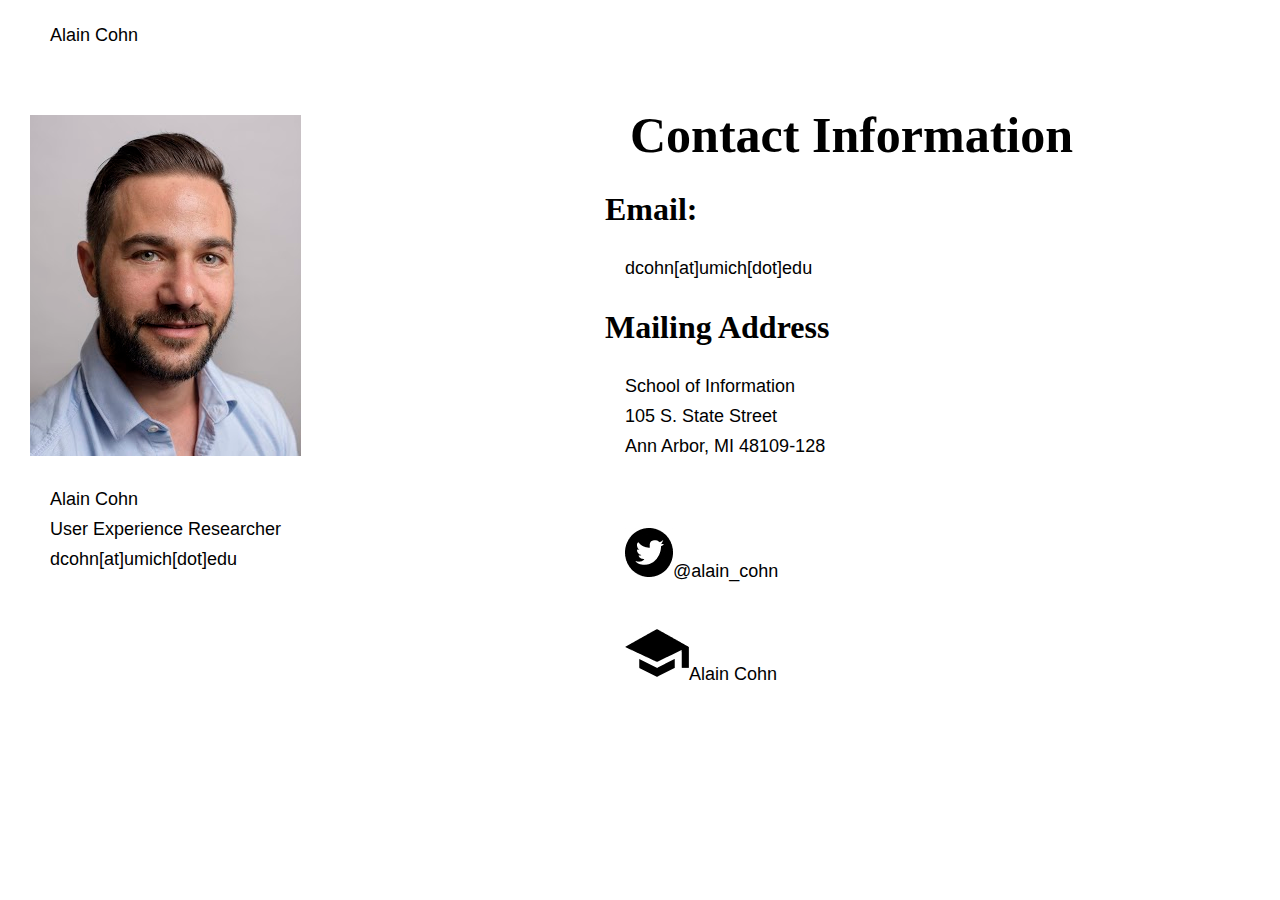
==== contact.html @ 6171628b "Tess pages final" ====
<!DOCTYPE html>
<html lang="en" dir="ltr">
  <head>
    <meta charset="utf-8">
    <meta name="viewport" content="width=device-width, initial-scale=1.0">
    <link rel="stylesheet" type="text/css" href="css/html5reset.css">
    <link rel="stylesheet" type="text/css" href="css/style.css">
    <title>Alain Cohn</title>
  </head>
  <body>
    <div class="skip"><a href="#main">Skip to Main Content</a></div>
    <div class="container">
    
    <header id="main">
    </header>

    <div class="contact-logistics">

        <div class="contact-image">
            <img src="images/alaincohn.jpg" alt="alain cohn"/>  
          </div>
  
        <div class="image-text">
            <div>
                <p>Alain Cohn <br/> 
                    User Experience Researcher <br/>
                    dcohn[at]umich[dot]edu
                </p>  
            </div>
  
      </div>
      </div>
    
      <div class="home">
        <a name="home"></a>
        <p>Alain Cohn</p>
        </div>
    <div class="contact-info">
        <div>
            <h1>Contact Information</h1>
            <h2>Email:</h2>
            <p>dcohn[at]umich[dot]edu</p>
            <h2>Mailing Address</h2>
            <p> School of Information <br/>
                105 S. State Street <br/>
                Ann Arbor, MI 48109-128 </p> <br/>
            <p><a href="https://twitter.com/alain_cohn?lang=en"><img src="images/twitter.jpg" alt="twitter"/></a>@alain_cohn</p>
            <p><a href="https://scholar.google.com/citations?user=WaIlibcAAAAJ&hl=en"><img src="images/googlescholar.jpg" alt="googlescholar"/></a>Alain Cohn</p>
        </div>
    </div>
  </body>
</html>
---- css/style.css ----
/*DESKTOP VIEW*/
@media screen and (min-width: 800px){ 

.container{
    display: grid; 
    
    grid-template-columns: 30px auto auto auto 30px;
    grid-template-rows: 70px auto auto auto 70px; 
    
    grid-row-gap: 15px; 
    width: 100vw; 
  }

body{
    font-family: Arial, serif;
    font-size: 18px;
    color: black;
    line-height: 1.5;
  
    background-color:white;
  }

h1{
    font-family: "Times New Roman", serif;
    font-size: 50px;
    color:black;

    line-height: 1;
    padding: 25px;
    text-align: left;
  }

h2{
    font-family: "Times New Roman", serif;
    font-size: 32px;
    color: black;
    text-align: left;

    line-height: 1.5;
  }

p{
    padding: 20px; 
    line-height: 30px; 
    text-align: left;
  }

/* Jump to content next three */
.skip a{
    background:white;
    left: 15px;
    padding: 6px;
    position: absolute; 
    top: -40px; 
    
    -webkit-transition: top 1s ease-out;
    transition: top 1s ease-out;
    z-index: 1;
  }
  
.skip a:focus{
    position: absolute;
    top: 0px;
    transition: auto;
  }
  
*:focus{
    border: 2px solid red; 
  }

.contact-info{
    grid-column-start: 4;
    grid-column-end: span 1;
    grid-row-start: 2;
    grid-row-end: span 2;
  }   

.contact-image{
    width: 100%;

    padding-top: 30px;
    overflow: hidden;
    margin-left: auto;
    margin-right: auto;
  }


.contact-logistics{
    grid-column-start: 2;
    grid-column-end: span 1;
    grid-row-start: 2;
    grid-row-end: span 1;
}

.note{
    grid-column-start: 2;
    grid-column-end: span 1;
    grid-row-start: 5;
    grid-row-end: span 1
}

}
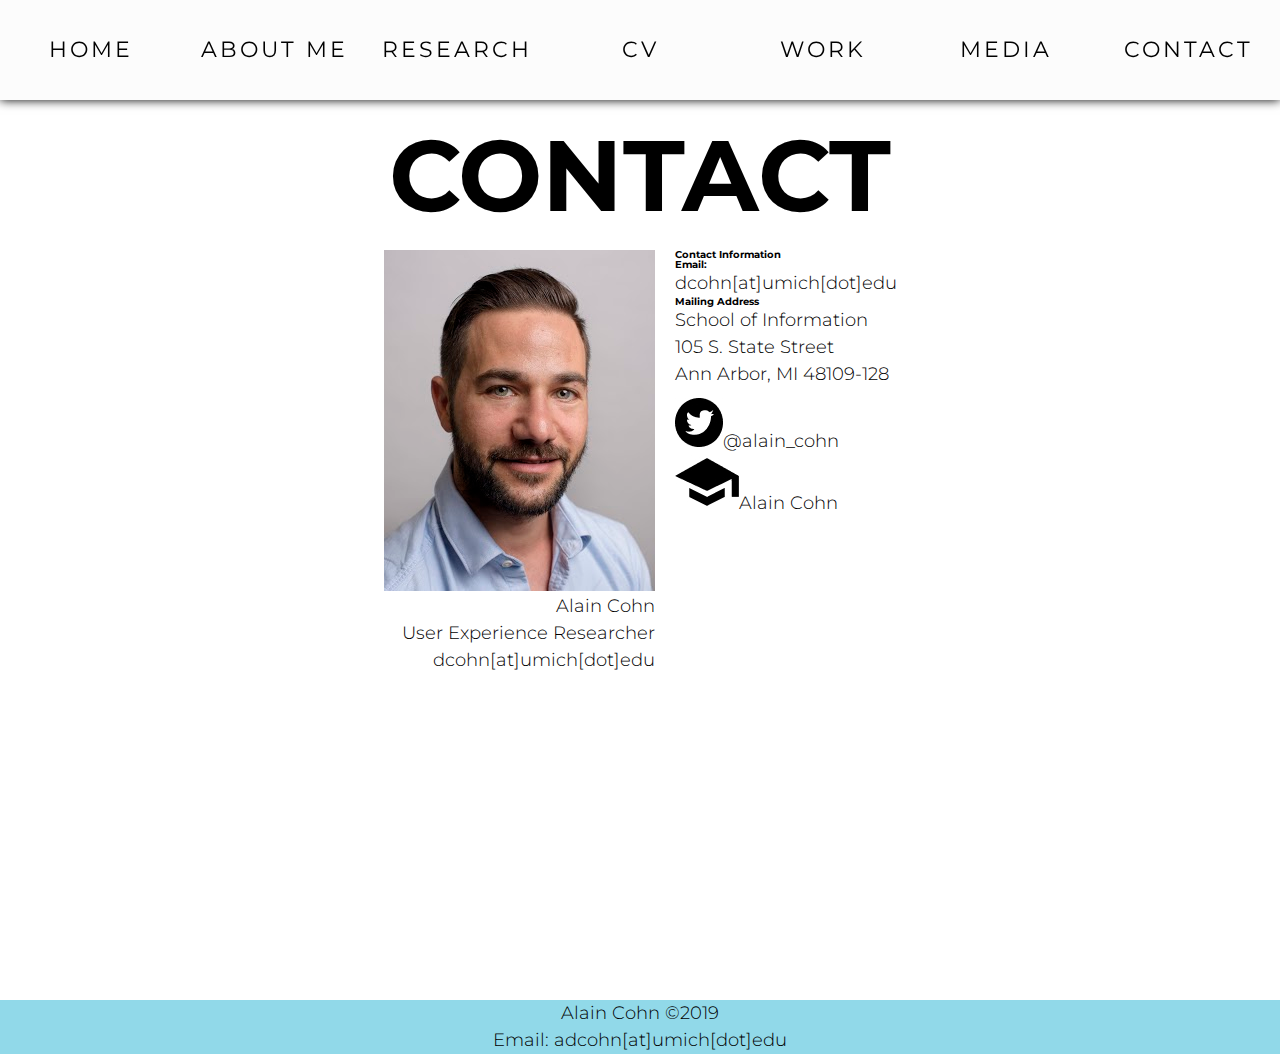
==== commit 6dbfe686: "compiled project" ====
--- a/contact.html
+++ b/contact.html
@@ -1,52 +1,143 @@
 <!DOCTYPE html>
-<html lang="en" dir="ltr">
+<html lang="en">
   <head>
-    <meta charset="utf-8">
-    <meta name="viewport" content="width=device-width, initial-scale=1.0">
-    <link rel="stylesheet" type="text/css" href="css/html5reset.css">
-    <link rel="stylesheet" type="text/css" href="css/style.css">
+    <meta charset="UTF-8" />
+    <meta name="viewport" content="width=device-width, initial-scale=1" />
+    <link
+      rel="stylesheet"
+      href="https://use.fontawesome.com/releases/v5.8.2/css/all.css"
+      integrity="sha384-oS3vJWv+0UjzBfQzYUhtDYW+Pj2yciDJxpsK1OYPAYjqT085Qq/1cq5FLXAZQ7Ay"
+      crossorigin="anonymous"
+    />
+    <link
+      href="https://fonts.googleapis.com/css?family=Staatliches&display=swap"
+      rel="stylesheet"
+    />
+    <link
+      href="https://fonts.googleapis.com/css?family=Open+Sans&display=swap"
+      rel="stylesheet"
+    />
+    <link
+      href="https://fonts.googleapis.com/css?family=Montserrat&display=swap"
+      rel="stylesheet"
+    />
+    <link
+      href="https://fonts.googleapis.com/css?family=Abel&display=swap"
+      rel="stylesheet"
+    />
     <title>Alain Cohn</title>
+    <link rel = "stylesheet" href = "css/html5reset.css"/>
+    <link rel="stylesheet" href="css/style.css" />
   </head>
+
   <body>
-    <div class="skip"><a href="#main">Skip to Main Content</a></div>
-    <div class="container">
-    
-    <header id="main">
-    </header>
+    <div id="page-container">
+      <div id="content-wrap">
+        <div class="desktop-nav">
+          <div class="container full-height no-margin full-width">
+           
+            <nav class="nav">
+            
+              <ul class="nav-links">
+                <li class="no-mobile">
+                  <a class="hvr-fade"  href="index.html"
+                    >Home</a
+                  >
+                </li>
+                <li class="no-desktop">
+                  <a class=" zero-opacity" href="index.html">Home</a>
+                </li>
+                <li class="no-desktop">
+                  <a class=" close hvr-fade" href="index.html">Home</a>
+                </li>
+                <li><a class="close1 hvr-fade" href="index.html#about">About Me</a></li>
+                <li><a class="close1 hvr-fade" href="research.html">Research</a></li>
+                <li><a class="close2 hvr-fade" href="CV.html">CV</a></li>
+                <li>
+                  <a class="close3 hvr-fade" href="work.html">Work</a>
+                </li>
+                <li>
+                  <a class="close3 hvr-fade" href="media.html">Media</a>
+                  <li>
+                    <a class="close3 hvr-fade" href="contact.html">Contact</a>
+                  </li>
+                </li>
+                <li class="no-desktop">
+                  <a class=" zero-opacity" href="#banner">Home</a>
+                </li>
+                <li class="desktop-icons desktop-none">
+                  <div class="icons">
+                    
+                  </div>
+                </li>
+              </ul>
+              <div class="burger">
+                <div class="line1"></div>
+                <div class="line2"></div>
+                <div class="line3"></div>
+              </div>
+              
+            </nav>
+          </div>
+        </div>
 
-    <div class="contact-logistics">
+        <div class="large-web-banner full-height">
+                
+                  <div class="no-grid">
+                        <h1 class = "alainmaintextwork main-text black">Contact</h1>
+                        <div class="innergrid-contact">
+                            <div class="contact-logistics">
 
-        <div class="contact-image">
-            <img src="images/alaincohn.jpg" alt="alain cohn"/>  
+                                <div class="contact-image">
+                                    <img src="images/alaincohn.jpg" alt="alain cohn"/>  
+                                  </div>
+                          
+                                <div class="image-text">
+                                    <div>
+                                        <p>Alain Cohn <br/> 
+                                            User Experience Researcher <br/>
+                                            dcohn[at]umich[dot]edu
+                                        </p>  
+                                    </div>
+                          
+                              </div>
+                              </div>
+                            
+                            
+                            <div class="contact-info">
+                                <div>
+                                    <h1>Contact Information</h1>
+                                    <h2>Email:</h2>
+                                    <p>dcohn[at]umich[dot]edu</p>
+                                    <h2>Mailing Address</h2>
+                                    <p> School of Information <br/>
+                                        105 S. State Street <br/>
+                                        Ann Arbor, MI 48109-128 </p> <br/>
+                                    <p><a href="https://twitter.com/alain_cohn?lang=en"><img src="images/twitter.jpg" alt="twitter"/></a>@alain_cohn</p>
+                                    <p><a href="https://scholar.google.com/citations?user=WaIlibcAAAAJ&hl=en"><img src="images/googlescholar.jpg" alt="googlescholar"/></a>Alain Cohn</p>
+                                </div>
+                            </div>
+                        </div>
+                        
+                  </div>
+                  
+                  
+                </div>
+             
+                <footer>
+                    <p>Alain Cohn      ©2019<br/>
+                      Email:      adcohn[at]umich[dot]edu </p>
+              </footer>  
+
+
+           
           </div>
-  
-        <div class="image-text">
-            <div>
-                <p>Alain Cohn <br/> 
-                    User Experience Researcher <br/>
-                    dcohn[at]umich[dot]edu
-                </p>  
-            </div>
-  
+        </div>
       </div>
-      </div>
-    
-      <div class="home">
-        <a name="home"></a>
-        <p>Alain Cohn</p>
-        </div>
-    <div class="contact-info">
-        <div>
-            <h1>Contact Information</h1>
-            <h2>Email:</h2>
-            <p>dcohn[at]umich[dot]edu</p>
-            <h2>Mailing Address</h2>
-            <p> School of Information <br/>
-                105 S. State Street <br/>
-                Ann Arbor, MI 48109-128 </p> <br/>
-            <p><a href="https://twitter.com/alain_cohn?lang=en"><img src="images/twitter.jpg" alt="twitter"/></a>@alain_cohn</p>
-            <p><a href="https://scholar.google.com/citations?user=WaIlibcAAAAJ&hl=en"><img src="images/googlescholar.jpg" alt="googlescholar"/></a>Alain Cohn</p>
-        </div>
     </div>
+
+    <script src="https://ajax.googleapis.com/ajax/libs/jquery/3.3.1/jquery.min.js"></script>
+    <script type="text/javascript" src="scripts.js"></script>
   </body>
-</html>+</html>
+
--- a/css/style.css
+++ b/css/style.css
@@ -1,102 +1,994 @@
-/*DESKTOP VIEW*/
-@media screen and (min-width: 800px){ 
-
-.container{
-    display: grid; 
-    
-    grid-template-columns: 30px auto auto auto 30px;
-    grid-template-rows: 70px auto auto auto 70px; 
-    
-    grid-row-gap: 15px; 
-    width: 100vw; 
-  }
-
+/*Global styles*/
+@font-face {
+    font-family: 'Helvetica Neue LT Pro 75 Bold';
+    font-style: normal;
+    font-weight: normal;
+    src:url('HelveticaNeueLTPro-Bd.woff') format('woff');
+    }
+*,
+*::before,
+*::after{
+    margin: 0;
+    padding:0;
+    box-sizing:border-box; 
+    scroll-behavior:smooth;
+}
+html{
+    font-size: 62.5%;
+    font-family: var(--main-font-family);
+    scroll-behavior: smooth;
+    overflow-x: hidden; 
+    height:100%;
+    min-height:100%;
+    margin:0;
+    padding:0;
+    
+}
 body{
-    font-family: Arial, serif;
-    font-size: 18px;
-    color: black;
-    line-height: 1.5;
-  
-    background-color:white;
-  }
-
-h1{
-    font-family: "Times New Roman", serif;
-    font-size: 50px;
-    color:black;
-
-    line-height: 1;
-    padding: 25px;
-    text-align: left;
-  }
-
-h2{
-    font-family: "Times New Roman", serif;
-    font-size: 32px;
-    color: black;
-    text-align: left;
-
-    line-height: 1.5;
-  }
-
-p{
-    padding: 20px; 
-    line-height: 30px; 
-    text-align: left;
-  }
-
-/* Jump to content next three */
+  background-color:white;
+  
+    overflow-x: hidden;
+    overflow-y:hidden;
+    height:100%;
+    margin:0;
+    padding:0;
+
+    
+}
+
 .skip a{
-    background:white;
-    left: 15px;
+    background: white;
+    left: 0;
     padding: 6px;
     position: absolute; 
     top: -40px; 
-    
     -webkit-transition: top 1s ease-out;
     transition: top 1s ease-out;
     z-index: 1;
   }
   
-.skip a:focus{
+  .skip a:focus{
     position: absolute;
-    top: 0px;
-    transition: auto;
+    left: 0;
+    top: 0;
+    -webkit-transition: top .1s ease-in;
+    transition: top .1s ease-in;
   }
-  
-*:focus{
-    border: 2px solid red; 
-  }
-
-.contact-info{
-    grid-column-start: 4;
-    grid-column-end: span 1;
-    grid-row-start: 2;
-    grid-row-end: span 2;
-  }   
-
-.contact-image{
+
+
+#page-container{
+    position: absolute;
+    height:100%;
     width: 100%;
-
-    padding-top: 30px;
+}
+#content-wrap{
+    padding-bottom: 2.5rem;
+    width: 100%;
+    margin: auto;
+}
+:root{
+    --main-white: #FEFDFF;
+    --main-black:#000000;
+    --main-font-dark-grey: #4d4d4d; 
+    --main-footer-bg-color: #141414;
+    --main-color-1: #D14311;
+    --main-color-2: #FBFF28;
+    --main-color-3: #E25D47;
+    --main-font-family:  'Montserrat', sans-serif;
+
+
+}
+section{
+    padding: 1rem 0;
+}
+p{
+    line-height: 1.5;
+    font-size: 1.8rem;
+    font-weight:300;
+   
+    font-family: var(--main-font-family);
+}
+
+/*Reusable classes*/
+.buy-button{
+    box-shadow: 0;
+    margin-bottom:0;
+}
+.container{
+    max-width: 90vw;
+    width:90%;
+    margin: 0 auto;
+    padding-bottom: 2rem;
+    padding-top: 2rem;
+    text-align: center;
+ 
+
+  
+
+}
+body::-webkit-scrollbar { 
+    width: 0 !important;
+    -ms-overflow-style: none; }
+.zero-opacity{
+    opacity: 0;
+}
+/*Header*/
+.shoppingcart-nav{
+  
+    width:100%;
+    padding-bottom: 2rem;
+    display:block;
+    background-color: rgba(0,0,0,.7);
+}
+.banner{
+    width: 100%;
+    height: 20%;
+    background-size: auto;
+ 
+    
+}
+footer{
+    grid-row-start:3;
+    grid-column-start:1;
+    grid-column-end:4;
+    color:black;
+    background-color:#91D9E9;
+    text-align:center;
+    bottom:0px;
+    width:100%;
+  
+}
+.mobile-banner{
+    height: auto;
+    width: 100%;
+    
+    display:block;
+    position:relative;
+    object-fit: cover;
+    border-top: solid 2px white;
+    border-bottom: solid 2px white;
+}
+.icons{
+    display: flex;
+
+    flex-direction: row;
+    justify-content: space-around;
+    letter-spacing: 1rem;
+   padding: 1rem 0;
+
+    
+}
+
+
+/*Header - Nav Toggle*/
+
+/*Header - Nav*/
+.nav-container{
+    height:90vh;
+    display:flex;
+    flex-direction:column;
+    justify-content:space-around;
+}
+nav{
+
+    display: flex;
+    justify-content: space-around;
+    align-items: center;
+    min-height: 4vh;
+    font-family: var(--main-font-family);
+    text-transform: uppercase;
+    height: 100%;
+    
+
+}
+.no-mobile{
+    display:none;
+}
+.nav-links{
+ 
+    z-index:100;
+    display:flex;
+    
+    flex-direction: column;
+    align-items: center;
+    justify-content: space-around;
+    width: 100vw;
+    position: absolute;
+    left: 0px;
+    height: 100vh;
+    top: 0vh;
+    background-color:rgb(26, 27, 27);
+    transform: translateY(-100vh);
+    transition: transform 200ms ease-in;
+    height: 100%;
+    
+}
+.nav-links li{
+    opacity: 0;
+    width:100%;
+    list-style: none;
+}
+.nav-links a{
+    color: black;
+    text-decoration: none;
+    letter-spacing: 3px;
+    font-size:2.5rem;
+ 
+}
+
+.icons a{
+   
+    letter-spacing: 5%;
+    margin-left: 5%;
+    cursor: pointer;
+   
+}
+.icons a i{
+    color:white;
+    font-size:2.5rem;
+   
+}
+.burger{
+    z-index: 120;
+    display:block;
+    cursor: pointer;
+
+    
+    
+}
+.alignright{
+    text-align:right;
+}
+
+.burger div{
+    width: 25px;
+    height: 2px;
+    background-color:#91D9E9;
+    margin:5px;
+    transition: all 0.4s ease;
+}
+.burger-active{
+    position:fixed;
+}
+
+.nav-active{
+    transform: translateY(0%);
+    position:absolute;
     overflow: hidden;
-    margin-left: auto;
-    margin-right: auto;
-  }
-
-
-.contact-logistics{
-    grid-column-start: 2;
-    grid-column-end: span 1;
-    grid-row-start: 2;
-    grid-row-end: span 1;
-}
-
-.note{
-    grid-column-start: 2;
-    grid-column-end: span 1;
-    grid-row-start: 5;
-    grid-row-end: span 1
-}
-
-}+
+}
+li{
+    margin: 5px 0;
+    padding: 0;
+}
+@keyframes navLinkFade{
+    from{
+        opacity: 0;
+        transform: translateY(-50px);
+    } 
+    to{
+        opacity: 1;
+        transform: translateY(0px);
+    }
+}
+.toggle .line1{
+    transform: rotate(-45deg) translate(-4px,6px);
+}
+.toggle .line2{
+    opacity:0;
+}
+.toggle .line3{
+    transform: rotate(45deg) translate(-4px,-6px);
+}
+/*Header - Main Text*/
+/*Section - banner*/
+.shopcart{
+    font-size: 2rem;
+    right:2rem;
+    color:white;
+}
+/*Section - merch*/
+.tshirt:hover{
+    
+    cursor:default;
+}
+.main-text{
+    font-size:6rem;
+    color:white;
+    
+    text-transform:uppercase;
+
+}
+.grid{
+    display: grid;
+    
+    grid-template-columns: repeat(auto-fit, minmax(250px, 1fr));    
+    padding:2rem;
+    grid-gap: 5rem;
+
+    
+}
+.alainmaintext{
+    text-align:Center;
+    margin-top:auto;
+    margin-bottom:auto;
+    grid-row-start:2;
+    grid-column-start:1;
+    grid-column-end:3;
+    color:black;
+    
+}
+.secondcol{
+    grid-column-start:3;
+    grid-row-start:3;
+    text-align:center;
+  
+}
+.firstcol{
+    grid-column-start:1;
+    grid-row-start:3;
+    text-align:center;
+    list-style:none;
+}
+.worktext{
+    font-size:1.5rem;
+    list-style:none;
+}
+.alainmaintextwork{
+    text-align:Center;
+    margin-top:auto;
+    margin-bottom:auto;
+    grid-row-start:1;
+    grid-column-start:2;
+    color:black;
+    
+}
+.courses{
+    font-size:1.5rem;
+}
+#aboutmetext{
+  color:white;
+    padding:3rem;
+    font-size:2rem;
+    margin:0;
+   
+}
+.title{
+    margin-top:2rem;
+    margin-bottom:2rem;
+    font-size:3rem;
+}
+.grid{
+    display:Grid;
+}
+.subtitle{
+    margin-top:1rem;
+    margin-bottom:1rem;
+    font-size:2rem;
+}
+.news{
+  text-align:left;
+  grid-row-start:3;
+  margin-left:4rem;
+  
+ 
+}
+.profileimage{
+      margin-right:4rem;
+    position:relative;
+    grid-row-start:3;
+}
+
+.grid div{
+    overflow: hidden;
+    margin-bottom:5rem;
+    margin:auto;
+
+   
+}
+
+.grid div div{
+    box-shadow: 0 0 0;
+
+    margin:auto;
+}
+#merch1{
+    padding-top:0;
+    cursor:default;
+}
+.img{
+    background: linear-gradient(to bottom right , #D14311, #E25D47 );
+    padding:1rem;
+    
+}
+.img:hover{
+    background:linear-gradient(to bottom right, rgb(226, 226, 226),white);
+}
+.img img{
+  max-width:300px;
+  width: 100%;
+  height: 100%;
+  object-fit:cover;
+}
+
+
+.copyright{
+    color:white;
+    display: flex; 
+    
+    align-items: center;
+    justify-content: center;
+    flex-direction: row;
+}
+.web-banner{
+    display:none;
+}
+.zero-width{
+    width:0;
+}
+.zero-height{
+    height:0px;
+}
+
+.tee-text{
+    font-size: 1.5rem;
+    color: white;
+    background: rgba(0,0,0,.5);
+    font-weight:bold;
+    text-transform:uppercase;
+}
+em{
+    font-style: italic;
+    
+    color:#D14311;
+}
+#custom-font-1{
+    font-style: italic;
+    
+   
+    text-transform:uppercase;
+    font-size:6rem;
+}
+
+@media (min-width: 510px) {
+    .mobile-banner{
+        display:none;
+    }
+    
+    .web-banner{
+        height: 20vh;
+        width:100%;
+        display: block;
+        position: relative;
+        object-fit: cover; 
+        border-top: solid 2px white;
+    border-bottom: solid 2px white;
+    }
+    .nav-links a{
+       
+        font-size: 2.2rem;
+    }
+    .hvr-fade {
+        display: inline-block;
+        vertical-align: middle;
+        -webkit-transform: perspective(1px) translateZ(0);
+        transform: perspective(1px) translateZ(0);
+        box-shadow: 0 0 1px rgba(0, 0, 0, 0);
+        border:4px transparent solid;
+        -webkit-transition-duration: 0.3s;
+        transition-duration: 0.3s;
+        -webkit-transition-property: color, background-color;
+        transition-property: color, background-color;
+      }
+      .hvr-fade:hover, .hvr-fade:focus, .hvr-fade:active {
+        background-color:#91D9E9;
+        color: white;
+      }
+    
+    .full-width{
+        min-width:100%;
+    }
+    
+}
+.about-text{
+    font-size:2rem;
+    color:white;
+
+}
+.about-textbox{
+    height:100%;
+    border:2px white solid;
+    text-align:center;
+    
+}
+.eightypercent-height{
+    height:50vh;
+}
+@media (max-width: 799px){
+    .nav-links a{
+        color: white;
+     
+    }
+    .innergrid-contact{
+    margin-left:auto;
+    margin-right:auto;
+    text-align:center;
+    }
+    .title-b{
+        text-align: left;
+        font-weight: bold;
+        font-style: italic;
+    }
+
+    .articles{
+        display: block;
+        width: 95vw; 
+        background: #91D9E9;
+    }
+
+    .articles2{
+        display: block;
+        width: 95vw; 
+        background: #91D9E9;
+    }
+
+    .articles3{
+        display: block;
+        width: 95vw; 
+        background: #91D9E9;
+    }
+
+    .podcasts{
+        display: inline-block;
+        width: 95vw; 
+        background: #91D9E9;
+    }
+
+    .medialinks li{
+        text-align: left;
+        margin: 10px 10px;
+    }
+
+    .medialinks a{
+        color: black;
+    }
+
+    .video{
+        display: block;
+        padding: 20px 0px 20px 0px;
+    }
+    
+    
+    .youtubevideo{
+        border: 10px solid #91D9E9;
+        height: 50vh;
+        width: 95vw;
+    }
+    .iframe-container{ /* cv */
+        display: none;
+    }
+
+
+    .download-link{
+        width: 50vw;
+        font-size: 20px;
+        padding: 20px;
+        margin-right:auto;
+        margin-left:auto;
+        text-align:center;
+    }
+
+    .download-link a{
+        color: black;
+    }
+
+    .image{
+        margin-left:auto;
+        margin-right:auto;
+        width: 95vw;
+        border: 5px solid black;
+        overflow: hidden;
+    }
+
+    .cvimg{
+        width: 95vw;
+    }
+    body{
+        background-color:white;
+        z-index: 200;
+        background-size: cover;
+        display: grid;
+        background-repeat: no-repeat;
+        background-position: center;
+    }
+    .html-active {
+        margin: 0; 
+        height: 100%; 
+        overflow: hidden;
+    }
+    .body-active{
+        margin: 0;
+        height: 100%;
+        overflow:hidden;
+    
+    
+    }
+    #aboutmetext{
+        color:black;
+         
+      }
+    .mobile-white{
+        color:black;
+    }
+    .mobile-font{
+        font-size:2rem;
+    }
+  
+    .mobilenoright{
+        text-align:center;
+        margin-right:0;
+    }
+    .shoppingcart-nav{
+        
+        background-color: rgba(0,0,0,0);
+    }
+}
+@media (min-width: 800px) {
+    .main-text{
+        font-size:10rem;
+        color:white;
+        
+        text-transform:uppercase;
+    
+    }
+    
+    *:focus{
+        border: 2px solid red; 
+      }
+    
+    .contact-info{
+        grid-column-start:2;
+        padding-left:1rem;
+      }   
+    
+    .contact-image{
+        width: 100%;
+    
+        
+        overflow: hidden;
+        margin-left: auto;
+        margin-right: auto;
+      }
+    
+    
+    .contact-logistics{
+        grid-column-start: 1;
+        text-align:right;
+        padding-right:1rem;
+    }
+    .title-b{
+       
+        text-align: left;
+        font-weight: bold;
+        font-style: italic;
+    
+}
+    .innergrid-contact{
+        grid-row-start:2;
+        grid-column-start:1;
+        grid-column-end:4;
+        display:Grid;
+    }
+    
+    .note{
+        grid-column-start: 2;
+        grid-column-end: span 1;
+        grid-row-start: 5;
+        grid-row-end: span 1
+    }
+    
+
+    .articles{
+        grid-column-end:2;
+        width: 40vw; 
+        
+        background: #91D9E9;
+        margin: 10px;
+        box-shadow: 10px 10px 5px grey;
+        vertical-align: top;
+    }
+
+    .articles2{
+        grid-column-start:2;
+        display: inline-block;
+    
+        background: #91D9E9;
+        margin: 10px;
+        box-shadow: 10px 10px 5px grey;
+        vertical-align: top;
+    }
+
+    .articles3{
+        grid-row-start:2;
+       
+        width: 40vw; 
+        background: #91D9E9;
+        margin: 10px;
+        box-shadow: 10px 10px 5px grey;
+        vertical-align: top;
+    }
+
+    .podcasts{
+        grid-row-start:2;
+ 
+        width: 40vw; 
+        
+        background: #91D9E9;
+        margin: 10px;
+        box-shadow: 10px 10px 5px grey;
+        vertical-align: top;
+    }
+
+    .medialinks{
+        text-align:center;
+        grid-row-start:2;
+        grid-column-start:1;
+        grid-column-end:4;
+        display:Grid;
+        justify-content:center;
+    }
+    .medialinks li{
+        text-align: left;
+        margin: 10px 20px;
+    }
+
+    .medialinks a{
+        color: black;
+    }
+
+    .video{
+        grid-row-start:3;
+        grid-column-start:1;
+        grid-column-end:3;
+        display: block;
+        padding: 20px;
+    }
+    
+    
+    .youtubevideo{
+        border: 10px solid #91D9E9;
+        width: 60vw;
+        height: 80vh;
+        box-shadow: 10px 10px 5px grey;
+    }
+    iframe{ /* cv */
+        width: 60vw;
+        height: 100vh;
+    }
+
+    .iframe-container{ /* cv */
+       
+        padding: 0px 0px 40px 0px;
+        margin-left: auto;
+        margin-right: auto;
+  
+        grid-row-start:2;
+        grid-column-start:2;
+    }
+
+    .download-link{
+        display: none;
+    }
+
+    .image{
+        display: none;
+    }
+
+    .cvimg{
+        display: none;
+    }
+   
+    .research h2{
+        padding-left:5rem;
+    }
+    .research ul{
+        margin:auto;
+        padding:1rem;
+        padding-left: 5rem;
+    }
+    .research{
+        grid-row-start: 2;
+        grid-column-start:1;
+        grid-column-end:4;
+        font-size:2rem;
+      }
+      .research li{
+          margin:10px 0;
+      }
+    .black{
+        color:black;
+    }
+    .no-desktop{
+        cursor:none;
+        display:none;
+    }
+    .merch{
+        height:100vh;
+        display:grid;
+    }
+    .space-before::before{
+        background-color: transparent;
+        height: 2rem;
+        display: block;
+        content: '';
+    }
+    .no-mobile{
+        display:flex;
+        
+        justify-content:center;
+    }
+
+     .icons{
+      
+        flex-direction:row;
+        
+        justify-content: center;
+    
+    }
+    .logo{
+        
+        width:14rem;
+       
+    }
+    .shopcart{
+        position:relative;
+        padding:2rem;
+        margin-top:0rem;
+        text-align:right;
+        z-index: 150;
+        align-self:center;
+ 
+    }
+    .align-right{
+        right:1rem;
+     
+    }
+    .web-banner{
+        display:none;
+    }
+    
+    .large-web-banner{
+        background-color:white;
+        background-size: cover;
+        background-repeat: no-repeat;
+    background-position: center;
+        height:80vh;
+        background-attachment: fixed;
+  background-position: center;
+
+
+    }
+    .large-web-gradient{
+      
+        z-index:200;
+        /* background-image: linear-gradient(to bottom,rgba(236, 235, 155, 0.2), rgb(182, 182, 182) ); */
+        background-color:white;
+        background-size: cover;
+        display:grid;
+        background-repeat: no-repeat;
+        background-position: center;
+        height: 80vh;
+        
+    }
+.no-grid{
+ margin:auto;
+  
+    background-size: cover;
+    display:Grid;
+    background-repeat: no-repeat;
+    background-position: center;
+    
+    grid-template-rows: 15rem;
+    grid-template-columns:1fr 1fr 1fr;
+}
+    
+    .full-height{
+        height:100%;
+    }
+    .full-width{
+        width:100%;
+    }
+    .nav-links{
+    
+        z-index:100;
+        display:flex;
+        flex-direction: row;
+        align-items:center;
+        justify-content: space-between;
+        width: 100%;
+        height:10rem;
+        position: relative;
+        box-shadow: 0 0 10px black;
+    
+        top: 0;
+        background-color: rgba(252, 252, 252, 0.952);
+        transform: translateY(0%);
+        transition: transform 300ms ease-out ;
+        
+    }
+    nav{
+        align-items:stretch;
+    }
+     .solid{
+        background-color: black;
+  
+
+    }
+ 
+    
+   
+    .nav-links li{
+        opacity: 1;
+        
+        list-style: none;
+    }
+   
+    .burger{
+        display: none;
+    }
+    #content-wrap{
+        width:100vw;
+        height: 100%;
+     
+        padding:0;
+    }
+    .between-sec{
+        height:10rem;
+        background-color:#91D9E9;
+        -webkit-box-shadow: 0 0 10px black;
+        box-shadow: 0 0 10px black;
+        /* background-image: linear-gradient(to bottom, rgba(0,0,0,1),transparent); */
+        background-size: cover;
+        
+        background-repeat: no-repeat;
+        background-position: center;
+    }
+ 
+    .desktop-nav{
+        z-index:200;
+       
+        min-width:100%;
+       
+    }
+    .desktop-nav-about{
+        z-index:200;
+        min-width:100%;
+        height:15rem;
+    }
+    
+    .desktop-height{
+        height:95vh;
+    }
+    .desktop-content{
+        margin:0 auto;
+        overflow:auto;
+        width:100%;
+        background-color:black;
+    }
+
+ .full-height{
+     height:100%;
+     margin:0;
+     padding:0;
+ }
+ .no-margin{
+     margin:0;
+ }
+
+ 
+ .desktop-none{
+     display:none;
+ }
+ 
+    
+}
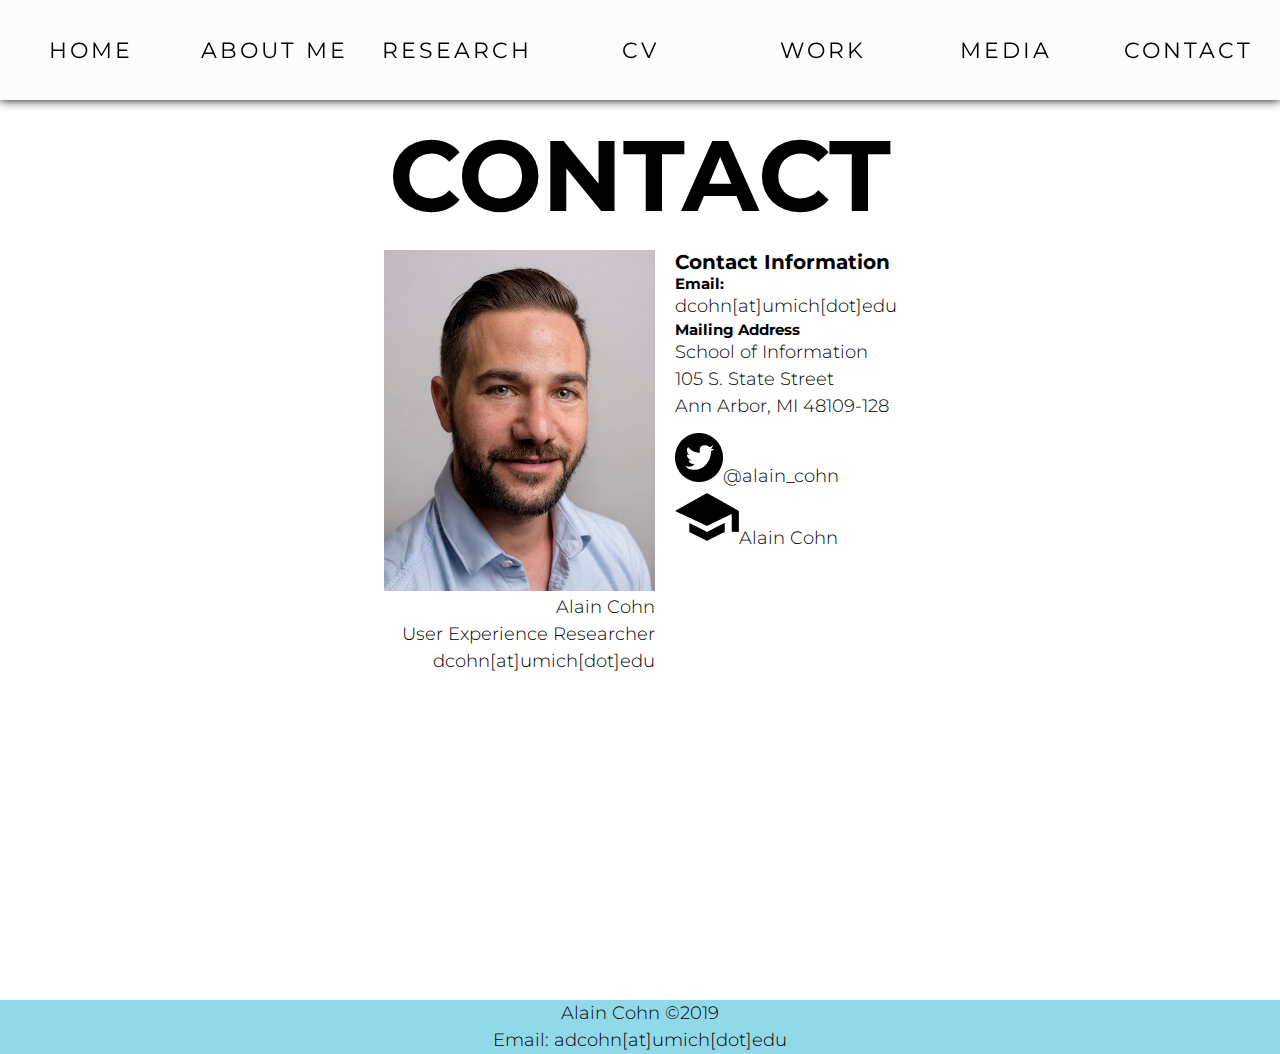
==== commit 4a9c3e71: "htmlreset error" ====
--- a/contact.html
+++ b/contact.html
@@ -26,8 +26,8 @@
       rel="stylesheet"
     />
     <title>Alain Cohn</title>
-    <link rel = "stylesheet" href = "css/html5reset.css"/>
     <link rel="stylesheet" href="css/style.css" />
+    
   </head>
 
   <body>
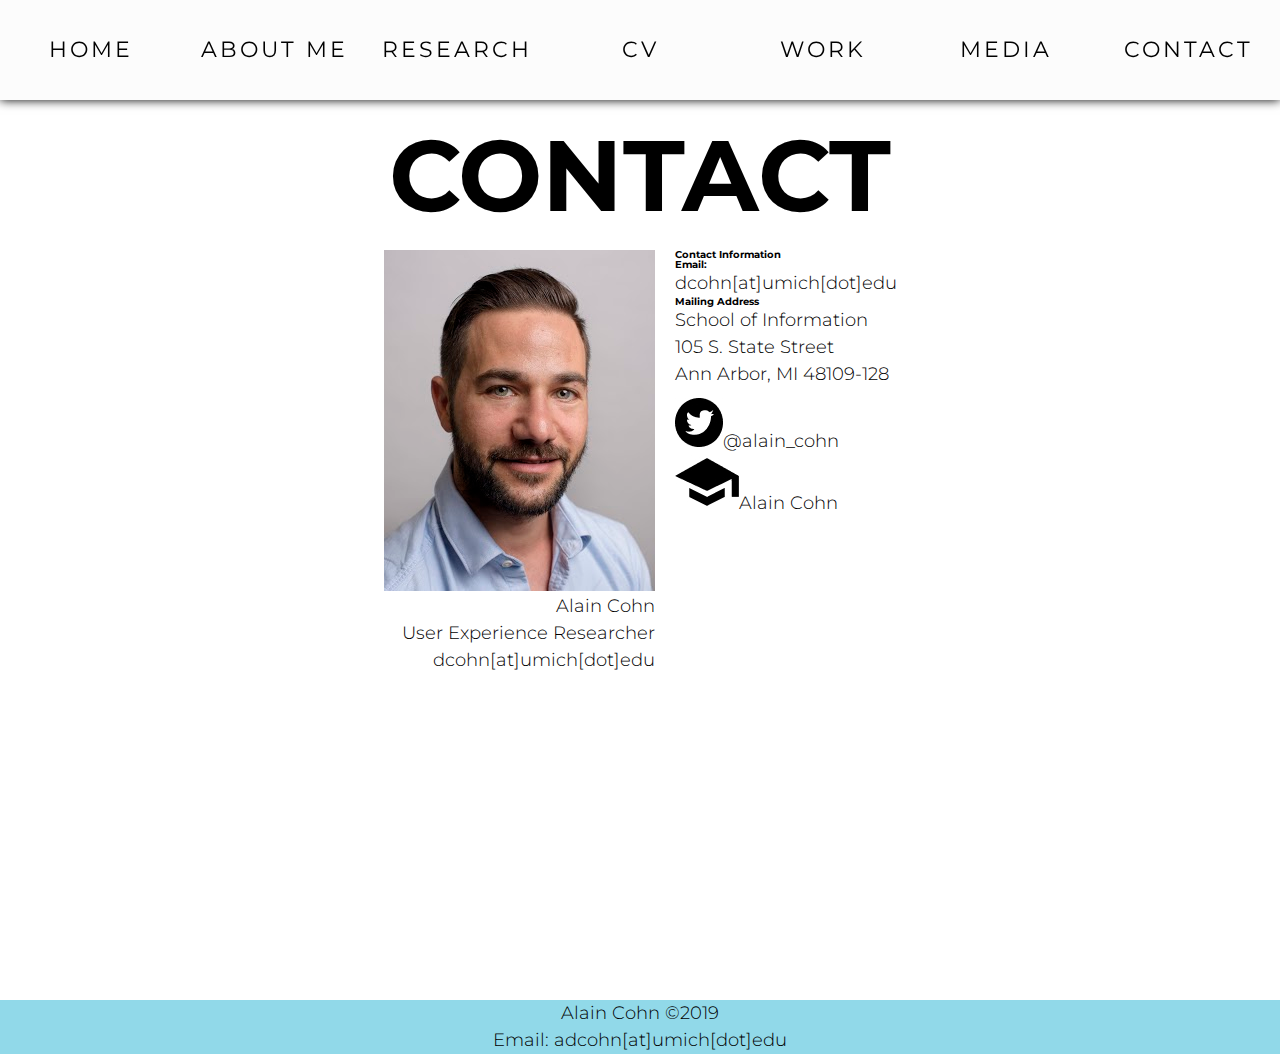
==== commit 13c18e18: "html5reset error2" ====
--- a/contact.html
+++ b/contact.html
@@ -26,7 +26,8 @@
       rel="stylesheet"
     />
     <title>Alain Cohn</title>
-    <link rel="stylesheet" href="css/style.css" />
+    <link rel="stylesheet" type="text/css" href="html5reset.css" />
+    <link rel="stylesheet" type="text/css" href="style.css" />
     
   </head>
 
--- a/style.css
+++ b/style.css
@@ -0,0 +1,994 @@
+/*Global styles*/
+@font-face {
+    font-family: 'Helvetica Neue LT Pro 75 Bold';
+    font-style: normal;
+    font-weight: normal;
+    src:url('HelveticaNeueLTPro-Bd.woff') format('woff');
+    }
+*,
+*::before,
+*::after{
+    margin: 0;
+    padding:0;
+    box-sizing:border-box; 
+    scroll-behavior:smooth;
+}
+html{
+    font-size: 62.5%;
+    font-family: var(--main-font-family);
+    scroll-behavior: smooth;
+    overflow-x: hidden; 
+    height:100%;
+    min-height:100%;
+    margin:0;
+    padding:0;
+    
+}
+body{
+  background-color:white;
+  
+    overflow-x: hidden;
+    overflow-y:hidden;
+    height:100%;
+    margin:0;
+    padding:0;
+
+    
+}
+
+.skip a{
+    background: white;
+    left: 0;
+    padding: 6px;
+    position: absolute; 
+    top: -40px; 
+    -webkit-transition: top 1s ease-out;
+    transition: top 1s ease-out;
+    z-index: 1;
+  }
+  
+  .skip a:focus{
+    position: absolute;
+    left: 0;
+    top: 0;
+    -webkit-transition: top .1s ease-in;
+    transition: top .1s ease-in;
+  }
+
+
+#page-container{
+    position: absolute;
+    height:100%;
+    width: 100%;
+}
+#content-wrap{
+    padding-bottom: 2.5rem;
+    width: 100%;
+    margin: auto;
+}
+:root{
+    --main-white: #FEFDFF;
+    --main-black:#000000;
+    --main-font-dark-grey: #4d4d4d; 
+    --main-footer-bg-color: #141414;
+    --main-color-1: #D14311;
+    --main-color-2: #FBFF28;
+    --main-color-3: #E25D47;
+    --main-font-family:  'Montserrat', sans-serif;
+
+
+}
+section{
+    padding: 1rem 0;
+}
+p{
+    line-height: 1.5;
+    font-size: 1.8rem;
+    font-weight:300;
+   
+    font-family: var(--main-font-family);
+}
+
+/*Reusable classes*/
+.buy-button{
+    box-shadow: 0;
+    margin-bottom:0;
+}
+.container{
+    max-width: 90vw;
+    width:90%;
+    margin: 0 auto;
+    padding-bottom: 2rem;
+    padding-top: 2rem;
+    text-align: center;
+ 
+
+  
+
+}
+body::-webkit-scrollbar { 
+    width: 0 !important;
+    -ms-overflow-style: none; }
+.zero-opacity{
+    opacity: 0;
+}
+/*Header*/
+.shoppingcart-nav{
+  
+    width:100%;
+    padding-bottom: 2rem;
+    display:block;
+    background-color: rgba(0,0,0,.7);
+}
+.banner{
+    width: 100%;
+    height: 20%;
+    background-size: auto;
+ 
+    
+}
+footer{
+    grid-row-start:3;
+    grid-column-start:1;
+    grid-column-end:4;
+    color:black;
+    background-color:#91D9E9;
+    text-align:center;
+    bottom:0px;
+    width:100%;
+  
+}
+.mobile-banner{
+    height: auto;
+    width: 100%;
+    
+    display:block;
+    position:relative;
+    object-fit: cover;
+    border-top: solid 2px white;
+    border-bottom: solid 2px white;
+}
+.icons{
+    display: flex;
+
+    flex-direction: row;
+    justify-content: space-around;
+    letter-spacing: 1rem;
+   padding: 1rem 0;
+
+    
+}
+
+
+/*Header - Nav Toggle*/
+
+/*Header - Nav*/
+.nav-container{
+    height:90vh;
+    display:flex;
+    flex-direction:column;
+    justify-content:space-around;
+}
+nav{
+
+    display: flex;
+    justify-content: space-around;
+    align-items: center;
+    min-height: 4vh;
+    font-family: var(--main-font-family);
+    text-transform: uppercase;
+    height: 100%;
+    
+
+}
+.no-mobile{
+    display:none;
+}
+.nav-links{
+ 
+    z-index:100;
+    display:flex;
+    
+    flex-direction: column;
+    align-items: center;
+    justify-content: space-around;
+    width: 100vw;
+    position: absolute;
+    left: 0px;
+    height: 100vh;
+    top: 0vh;
+    background-color:rgb(26, 27, 27);
+    transform: translateY(-100vh);
+    transition: transform 200ms ease-in;
+    height: 100%;
+    
+}
+.nav-links li{
+    opacity: 0;
+    width:100%;
+    list-style: none;
+}
+.nav-links a{
+    color: black;
+    text-decoration: none;
+    letter-spacing: 3px;
+    font-size:2.5rem;
+ 
+}
+
+.icons a{
+   
+    letter-spacing: 5%;
+    margin-left: 5%;
+    cursor: pointer;
+   
+}
+.icons a i{
+    color:white;
+    font-size:2.5rem;
+   
+}
+.burger{
+    z-index: 120;
+    display:block;
+    cursor: pointer;
+
+    
+    
+}
+.alignright{
+    text-align:right;
+}
+
+.burger div{
+    width: 25px;
+    height: 2px;
+    background-color:#91D9E9;
+    margin:5px;
+    transition: all 0.4s ease;
+}
+.burger-active{
+    position:fixed;
+}
+
+.nav-active{
+    transform: translateY(0%);
+    position:absolute;
+    overflow: hidden;
+
+}
+li{
+    margin: 5px 0;
+    padding: 0;
+}
+@keyframes navLinkFade{
+    from{
+        opacity: 0;
+        transform: translateY(-50px);
+    } 
+    to{
+        opacity: 1;
+        transform: translateY(0px);
+    }
+}
+.toggle .line1{
+    transform: rotate(-45deg) translate(-4px,6px);
+}
+.toggle .line2{
+    opacity:0;
+}
+.toggle .line3{
+    transform: rotate(45deg) translate(-4px,-6px);
+}
+/*Header - Main Text*/
+/*Section - banner*/
+.shopcart{
+    font-size: 2rem;
+    right:2rem;
+    color:white;
+}
+/*Section - merch*/
+.tshirt:hover{
+    
+    cursor:default;
+}
+.main-text{
+    font-size:6rem;
+    color:white;
+    
+    text-transform:uppercase;
+
+}
+.grid{
+    display: grid;
+    
+    grid-template-columns: repeat(auto-fit, minmax(250px, 1fr));    
+    padding:2rem;
+    grid-gap: 5rem;
+
+    
+}
+.alainmaintext{
+    text-align:Center;
+    margin-top:auto;
+    margin-bottom:auto;
+    grid-row-start:2;
+    grid-column-start:1;
+    grid-column-end:3;
+    color:black;
+    
+}
+.secondcol{
+    grid-column-start:3;
+    grid-row-start:3;
+    text-align:center;
+  
+}
+.firstcol{
+    grid-column-start:1;
+    grid-row-start:3;
+    text-align:center;
+    list-style:none;
+}
+.worktext{
+    font-size:1.5rem;
+    list-style:none;
+}
+.alainmaintextwork{
+    text-align:Center;
+    margin-top:auto;
+    margin-bottom:auto;
+    grid-row-start:1;
+    grid-column-start:2;
+    color:black;
+    
+}
+.courses{
+    font-size:1.5rem;
+}
+#aboutmetext{
+  color:white;
+    padding:3rem;
+    font-size:2rem;
+    margin:0;
+   
+}
+.title{
+    margin-top:2rem;
+    margin-bottom:2rem;
+    font-size:3rem;
+}
+.grid{
+    display:Grid;
+}
+.subtitle{
+    margin-top:1rem;
+    margin-bottom:1rem;
+    font-size:2rem;
+}
+.news{
+  text-align:left;
+  grid-row-start:3;
+  margin-left:4rem;
+  
+ 
+}
+.profileimage{
+      margin-right:4rem;
+    position:relative;
+    grid-row-start:3;
+}
+
+.grid div{
+    overflow: hidden;
+    margin-bottom:5rem;
+    margin:auto;
+
+   
+}
+
+.grid div div{
+    box-shadow: 0 0 0;
+
+    margin:auto;
+}
+#merch1{
+    padding-top:0;
+    cursor:default;
+}
+.img{
+    background: linear-gradient(to bottom right , #D14311, #E25D47 );
+    padding:1rem;
+    
+}
+.img:hover{
+    background:linear-gradient(to bottom right, rgb(226, 226, 226),white);
+}
+.img img{
+  max-width:300px;
+  width: 100%;
+  height: 100%;
+  object-fit:cover;
+}
+
+
+.copyright{
+    color:white;
+    display: flex; 
+    
+    align-items: center;
+    justify-content: center;
+    flex-direction: row;
+}
+.web-banner{
+    display:none;
+}
+.zero-width{
+    width:0;
+}
+.zero-height{
+    height:0px;
+}
+
+.tee-text{
+    font-size: 1.5rem;
+    color: white;
+    background: rgba(0,0,0,.5);
+    font-weight:bold;
+    text-transform:uppercase;
+}
+em{
+    font-style: italic;
+    
+    color:#D14311;
+}
+#custom-font-1{
+    font-style: italic;
+    
+   
+    text-transform:uppercase;
+    font-size:6rem;
+}
+
+@media (min-width: 510px) {
+    .mobile-banner{
+        display:none;
+    }
+    
+    .web-banner{
+        height: 20vh;
+        width:100%;
+        display: block;
+        position: relative;
+        object-fit: cover; 
+        border-top: solid 2px white;
+    border-bottom: solid 2px white;
+    }
+    .nav-links a{
+       
+        font-size: 2.2rem;
+    }
+    .hvr-fade {
+        display: inline-block;
+        vertical-align: middle;
+        -webkit-transform: perspective(1px) translateZ(0);
+        transform: perspective(1px) translateZ(0);
+        box-shadow: 0 0 1px rgba(0, 0, 0, 0);
+        border:4px transparent solid;
+        -webkit-transition-duration: 0.3s;
+        transition-duration: 0.3s;
+        -webkit-transition-property: color, background-color;
+        transition-property: color, background-color;
+      }
+      .hvr-fade:hover, .hvr-fade:focus, .hvr-fade:active {
+        background-color:#91D9E9;
+        color: white;
+      }
+    
+    .full-width{
+        min-width:100%;
+    }
+    
+}
+.about-text{
+    font-size:2rem;
+    color:white;
+
+}
+.about-textbox{
+    height:100%;
+    border:2px white solid;
+    text-align:center;
+    
+}
+.eightypercent-height{
+    height:50vh;
+}
+@media (max-width: 799px){
+    .nav-links a{
+        color: white;
+     
+    }
+    .innergrid-contact{
+    margin-left:auto;
+    margin-right:auto;
+    text-align:center;
+    }
+    .title-b{
+        text-align: left;
+        font-weight: bold;
+        font-style: italic;
+    }
+
+    .articles{
+        display: block;
+        width: 95vw; 
+        background: #91D9E9;
+    }
+
+    .articles2{
+        display: block;
+        width: 95vw; 
+        background: #91D9E9;
+    }
+
+    .articles3{
+        display: block;
+        width: 95vw; 
+        background: #91D9E9;
+    }
+
+    .podcasts{
+        display: inline-block;
+        width: 95vw; 
+        background: #91D9E9;
+    }
+
+    .medialinks li{
+        text-align: left;
+        margin: 10px 10px;
+    }
+
+    .medialinks a{
+        color: black;
+    }
+
+    .video{
+        display: block;
+        padding: 20px 0px 20px 0px;
+    }
+    
+    
+    .youtubevideo{
+        border: 10px solid #91D9E9;
+        height: 50vh;
+        width: 95vw;
+    }
+    .iframe-container{ /* cv */
+        display: none;
+    }
+
+
+    .download-link{
+        width: 50vw;
+        font-size: 20px;
+        padding: 20px;
+        margin-right:auto;
+        margin-left:auto;
+        text-align:center;
+    }
+
+    .download-link a{
+        color: black;
+    }
+
+    .image{
+        margin-left:auto;
+        margin-right:auto;
+        width: 95vw;
+        border: 5px solid black;
+        overflow: hidden;
+    }
+
+    .cvimg{
+        width: 95vw;
+    }
+    body{
+        background-color:white;
+        z-index: 200;
+        background-size: cover;
+        display: grid;
+        background-repeat: no-repeat;
+        background-position: center;
+    }
+    .html-active {
+        margin: 0; 
+        height: 100%; 
+        overflow: hidden;
+    }
+    .body-active{
+        margin: 0;
+        height: 100%;
+        overflow:hidden;
+    
+    
+    }
+    #aboutmetext{
+        color:black;
+         
+      }
+    .mobile-white{
+        color:black;
+    }
+    .mobile-font{
+        font-size:2rem;
+    }
+  
+    .mobilenoright{
+        text-align:center;
+        margin-right:0;
+    }
+    .shoppingcart-nav{
+        
+        background-color: rgba(0,0,0,0);
+    }
+}
+@media (min-width: 800px) {
+    .main-text{
+        font-size:10rem;
+        color:white;
+        
+        text-transform:uppercase;
+    
+    }
+    
+    *:focus{
+        border: 2px solid red; 
+      }
+    
+    .contact-info{
+        grid-column-start:2;
+        padding-left:1rem;
+      }   
+    
+    .contact-image{
+        width: 100%;
+    
+        
+        overflow: hidden;
+        margin-left: auto;
+        margin-right: auto;
+      }
+    
+    
+    .contact-logistics{
+        grid-column-start: 1;
+        text-align:right;
+        padding-right:1rem;
+    }
+    .title-b{
+       
+        text-align: left;
+        font-weight: bold;
+        font-style: italic;
+    
+}
+    .innergrid-contact{
+        grid-row-start:2;
+        grid-column-start:1;
+        grid-column-end:4;
+        display:Grid;
+    }
+    
+    .note{
+        grid-column-start: 2;
+        grid-column-end: span 1;
+        grid-row-start: 5;
+        grid-row-end: span 1
+    }
+    
+
+    .articles{
+        grid-column-end:2;
+        width: 40vw; 
+        
+        background: #91D9E9;
+        margin: 10px;
+        box-shadow: 10px 10px 5px grey;
+        vertical-align: top;
+    }
+
+    .articles2{
+        grid-column-start:2;
+        display: inline-block;
+    
+        background: #91D9E9;
+        margin: 10px;
+        box-shadow: 10px 10px 5px grey;
+        vertical-align: top;
+    }
+
+    .articles3{
+        grid-row-start:2;
+       
+        width: 40vw; 
+        background: #91D9E9;
+        margin: 10px;
+        box-shadow: 10px 10px 5px grey;
+        vertical-align: top;
+    }
+
+    .podcasts{
+        grid-row-start:2;
+ 
+        width: 40vw; 
+        
+        background: #91D9E9;
+        margin: 10px;
+        box-shadow: 10px 10px 5px grey;
+        vertical-align: top;
+    }
+
+    .medialinks{
+        text-align:center;
+        grid-row-start:2;
+        grid-column-start:1;
+        grid-column-end:4;
+        display:Grid;
+        justify-content:center;
+    }
+    .medialinks li{
+        text-align: left;
+        margin: 10px 20px;
+    }
+
+    .medialinks a{
+        color: black;
+    }
+
+    .video{
+        grid-row-start:3;
+        grid-column-start:1;
+        grid-column-end:3;
+        display: block;
+        padding: 20px;
+    }
+    
+    
+    .youtubevideo{
+        border: 10px solid #91D9E9;
+        width: 60vw;
+        height: 80vh;
+        box-shadow: 10px 10px 5px grey;
+    }
+    iframe{ /* cv */
+        width: 60vw;
+        height: 100vh;
+    }
+
+    .iframe-container{ /* cv */
+       
+        padding: 0px 0px 40px 0px;
+        margin-left: auto;
+        margin-right: auto;
+  
+        grid-row-start:2;
+        grid-column-start:2;
+    }
+
+    .download-link{
+        display: none;
+    }
+
+    .image{
+        display: none;
+    }
+
+    .cvimg{
+        display: none;
+    }
+   
+    .research h2{
+        padding-left:5rem;
+    }
+    .research ul{
+        margin:auto;
+        padding:1rem;
+        padding-left: 5rem;
+    }
+    .research{
+        grid-row-start: 2;
+        grid-column-start:1;
+        grid-column-end:4;
+        font-size:2rem;
+      }
+      .research li{
+          margin:10px 0;
+      }
+    .black{
+        color:black;
+    }
+    .no-desktop{
+        cursor:none;
+        display:none;
+    }
+    .merch{
+        height:100vh;
+        display:grid;
+    }
+    .space-before::before{
+        background-color: transparent;
+        height: 2rem;
+        display: block;
+        content: '';
+    }
+    .no-mobile{
+        display:flex;
+        
+        justify-content:center;
+    }
+
+     .icons{
+      
+        flex-direction:row;
+        
+        justify-content: center;
+    
+    }
+    .logo{
+        
+        width:14rem;
+       
+    }
+    .shopcart{
+        position:relative;
+        padding:2rem;
+        margin-top:0rem;
+        text-align:right;
+        z-index: 150;
+        align-self:center;
+ 
+    }
+    .align-right{
+        right:1rem;
+     
+    }
+    .web-banner{
+        display:none;
+    }
+    
+    .large-web-banner{
+        background-color:white;
+        background-size: cover;
+        background-repeat: no-repeat;
+    background-position: center;
+        height:80vh;
+        background-attachment: fixed;
+  background-position: center;
+
+
+    }
+    .large-web-gradient{
+      
+        z-index:200;
+        /* background-image: linear-gradient(to bottom,rgba(236, 235, 155, 0.2), rgb(182, 182, 182) ); */
+        background-color:white;
+        background-size: cover;
+        display:grid;
+        background-repeat: no-repeat;
+        background-position: center;
+        height: 80vh;
+        
+    }
+.no-grid{
+ margin:auto;
+  
+    background-size: cover;
+    display:Grid;
+    background-repeat: no-repeat;
+    background-position: center;
+    
+    grid-template-rows: 15rem;
+    grid-template-columns:1fr 1fr 1fr;
+}
+    
+    .full-height{
+        height:100%;
+    }
+    .full-width{
+        width:100%;
+    }
+    .nav-links{
+    
+        z-index:100;
+        display:flex;
+        flex-direction: row;
+        align-items:center;
+        justify-content: space-between;
+        width: 100%;
+        height:10rem;
+        position: relative;
+        box-shadow: 0 0 10px black;
+    
+        top: 0;
+        background-color: rgba(252, 252, 252, 0.952);
+        transform: translateY(0%);
+        transition: transform 300ms ease-out ;
+        
+    }
+    nav{
+        align-items:stretch;
+    }
+     .solid{
+        background-color: black;
+  
+
+    }
+ 
+    
+   
+    .nav-links li{
+        opacity: 1;
+        
+        list-style: none;
+    }
+   
+    .burger{
+        display: none;
+    }
+    #content-wrap{
+        width:100vw;
+        height: 100%;
+     
+        padding:0;
+    }
+    .between-sec{
+        height:10rem;
+        background-color:#91D9E9;
+        -webkit-box-shadow: 0 0 10px black;
+        box-shadow: 0 0 10px black;
+        /* background-image: linear-gradient(to bottom, rgba(0,0,0,1),transparent); */
+        background-size: cover;
+        
+        background-repeat: no-repeat;
+        background-position: center;
+    }
+ 
+    .desktop-nav{
+        z-index:200;
+       
+        min-width:100%;
+       
+    }
+    .desktop-nav-about{
+        z-index:200;
+        min-width:100%;
+        height:15rem;
+    }
+    
+    .desktop-height{
+        height:95vh;
+    }
+    .desktop-content{
+        margin:0 auto;
+        overflow:auto;
+        width:100%;
+        background-color:black;
+    }
+
+ .full-height{
+     height:100%;
+     margin:0;
+     padding:0;
+ }
+ .no-margin{
+     margin:0;
+ }
+
+ 
+ .desktop-none{
+     display:none;
+ }
+ 
+    
+}
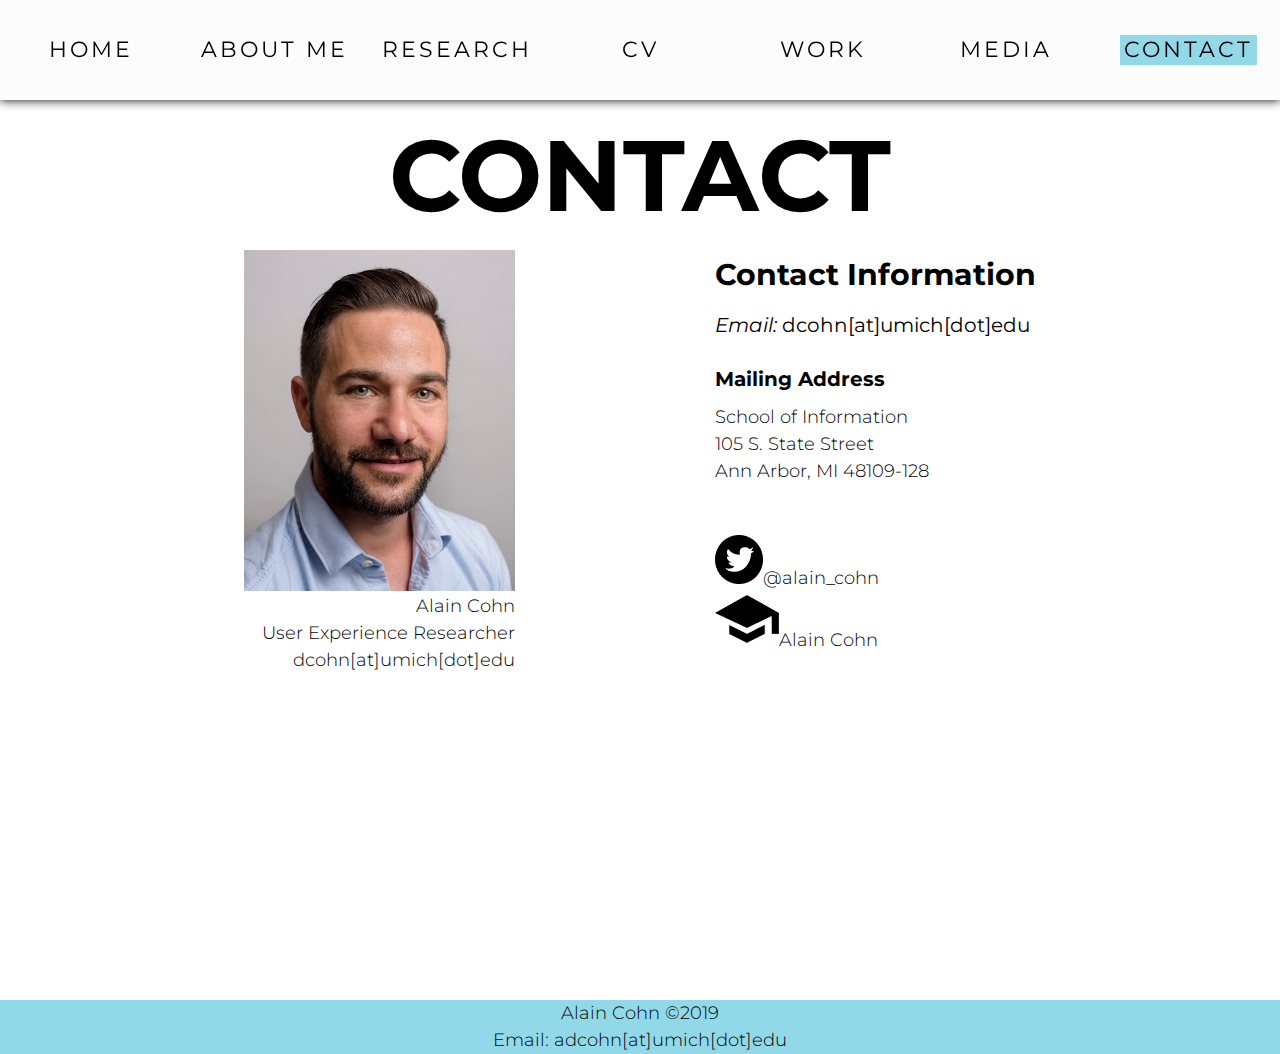
==== commit d8a235a2: "fixed contact page and added nav highlighting" ====
--- a/contact.html
+++ b/contact.html
@@ -60,7 +60,7 @@
                 <li>
                   <a class="close3 hvr-fade" href="media.html">Media</a>
                   <li>
-                    <a class="close3 hvr-fade" href="contact.html">Contact</a>
+                    <a class="close3 hvr-fade active-page" href="contact.html">Contact</a>
                   </li>
                 </li>
                 <li class="no-desktop">
@@ -107,10 +107,10 @@
                             
                             <div class="contact-info">
                                 <div>
-                                    <h1>Contact Information</h1>
-                                    <h2>Email:</h2>
-                                    <p>dcohn[at]umich[dot]edu</p>
-                                    <h2>Mailing Address</h2>
+                                    <h1 class = "contact-h1">Contact Information</h1>
+                                    <span class = "contact-h2"><em>Email: </em>dcohn[at]umich[dot]edu</span>
+                                    
+                                    <h2 class = "contact-h2">Mailing Address</h2>
                                     <p> School of Information <br/>
                                         105 S. State Street <br/>
                                         Ann Arbor, MI 48109-128 </p> <br/>
--- a/style.css
+++ b/style.css
@@ -23,6 +23,12 @@
     margin:0;
     padding:0;
     
+}
+.contact-h1{
+    font-size:3rem;
+}
+.contact-h2{
+    font-size:2rem;
 }
 body{
   background-color:white;
@@ -71,7 +77,7 @@
     --main-black:#000000;
     --main-font-dark-grey: #4d4d4d; 
     --main-footer-bg-color: #141414;
-    --main-color-1: #D14311;
+    --main-color-1: #91D9E9;
     --main-color-2: #FBFF28;
     --main-color-3: #E25D47;
     --main-font-family:  'Montserrat', sans-serif;
@@ -132,7 +138,7 @@
     grid-column-start:1;
     grid-column-end:4;
     color:black;
-    background-color:#91D9E9;
+    background-color:var(--main-color-1);
     text-align:center;
     bottom:0px;
     width:100%;
@@ -243,7 +249,7 @@
 .burger div{
     width: 25px;
     height: 2px;
-    background-color:#91D9E9;
+    background-color:var(--main-color-1);
     margin:5px;
     transition: all 0.4s ease;
 }
@@ -442,6 +448,10 @@
     
     color:#D14311;
 }
+a.active-page
+{
+  background-color:var(--main-color-1);
+}
 #custom-font-1{
     font-style: italic;
     
@@ -449,6 +459,10 @@
     text-transform:uppercase;
     font-size:6rem;
 }
+.contact-info{
+    
+    line-height:5rem;
+  }   
 
 @media (min-width: 510px) {
     .mobile-banner{
@@ -481,7 +495,7 @@
         transition-property: color, background-color;
       }
       .hvr-fade:hover, .hvr-fade:focus, .hvr-fade:active {
-        background-color:#91D9E9;
+        background-color:var(--main-color-1);
         color: white;
       }
     
@@ -501,6 +515,10 @@
     text-align:center;
     
 }
+em{
+    color:black;
+    
+}
 .eightypercent-height{
     height:50vh;
 }
@@ -523,25 +541,25 @@
     .articles{
         display: block;
         width: 95vw; 
-        background: #91D9E9;
+        background: var(--main-color-1);
     }
 
     .articles2{
         display: block;
         width: 95vw; 
-        background: #91D9E9;
+        background: var(--main-color-1);
     }
 
     .articles3{
         display: block;
         width: 95vw; 
-        background: #91D9E9;
+        background: var(--main-color-1);
     }
 
     .podcasts{
         display: inline-block;
         width: 95vw; 
-        background: #91D9E9;
+        background: var(--main-color-1);
     }
 
     .medialinks li{
@@ -560,7 +578,7 @@
     
     
     .youtubevideo{
-        border: 10px solid #91D9E9;
+        border: 10px solid var(--main-color-1);
         height: 50vh;
         width: 95vw;
     }
@@ -642,15 +660,14 @@
     
     }
     
-    *:focus{
-        border: 2px solid red; 
-      }
+    
     
     .contact-info{
         grid-column-start:2;
-        padding-left:1rem;
+        padding-left:10rem;
+        line-height:5rem;
       }   
-    
+  
     .contact-image{
         width: 100%;
     
@@ -664,7 +681,7 @@
     .contact-logistics{
         grid-column-start: 1;
         text-align:right;
-        padding-right:1rem;
+        padding-right:10rem;
     }
     .title-b{
        
@@ -692,7 +709,7 @@
         grid-column-end:2;
         width: 40vw; 
         
-        background: #91D9E9;
+        background: var(--main-color-1);
         margin: 10px;
         box-shadow: 10px 10px 5px grey;
         vertical-align: top;
@@ -702,7 +719,7 @@
         grid-column-start:2;
         display: inline-block;
     
-        background: #91D9E9;
+        background: var(--main-color-1);
         margin: 10px;
         box-shadow: 10px 10px 5px grey;
         vertical-align: top;
@@ -712,7 +729,7 @@
         grid-row-start:2;
        
         width: 40vw; 
-        background: #91D9E9;
+        background: var(--main-color-1);
         margin: 10px;
         box-shadow: 10px 10px 5px grey;
         vertical-align: top;
@@ -723,7 +740,7 @@
  
         width: 40vw; 
         
-        background: #91D9E9;
+        background: var(--main-color-1);
         margin: 10px;
         box-shadow: 10px 10px 5px grey;
         vertical-align: top;
@@ -756,7 +773,7 @@
     
     
     .youtubevideo{
-        border: 10px solid #91D9E9;
+        border: 10px solid var(--main-color-1);
         width: 60vw;
         height: 80vh;
         box-shadow: 10px 10px 5px grey;
@@ -944,7 +961,7 @@
     }
     .between-sec{
         height:10rem;
-        background-color:#91D9E9;
+        background-color:var(--main-color-1);
         -webkit-box-shadow: 0 0 10px black;
         box-shadow: 0 0 10px black;
         /* background-image: linear-gradient(to bottom, rgba(0,0,0,1),transparent); */
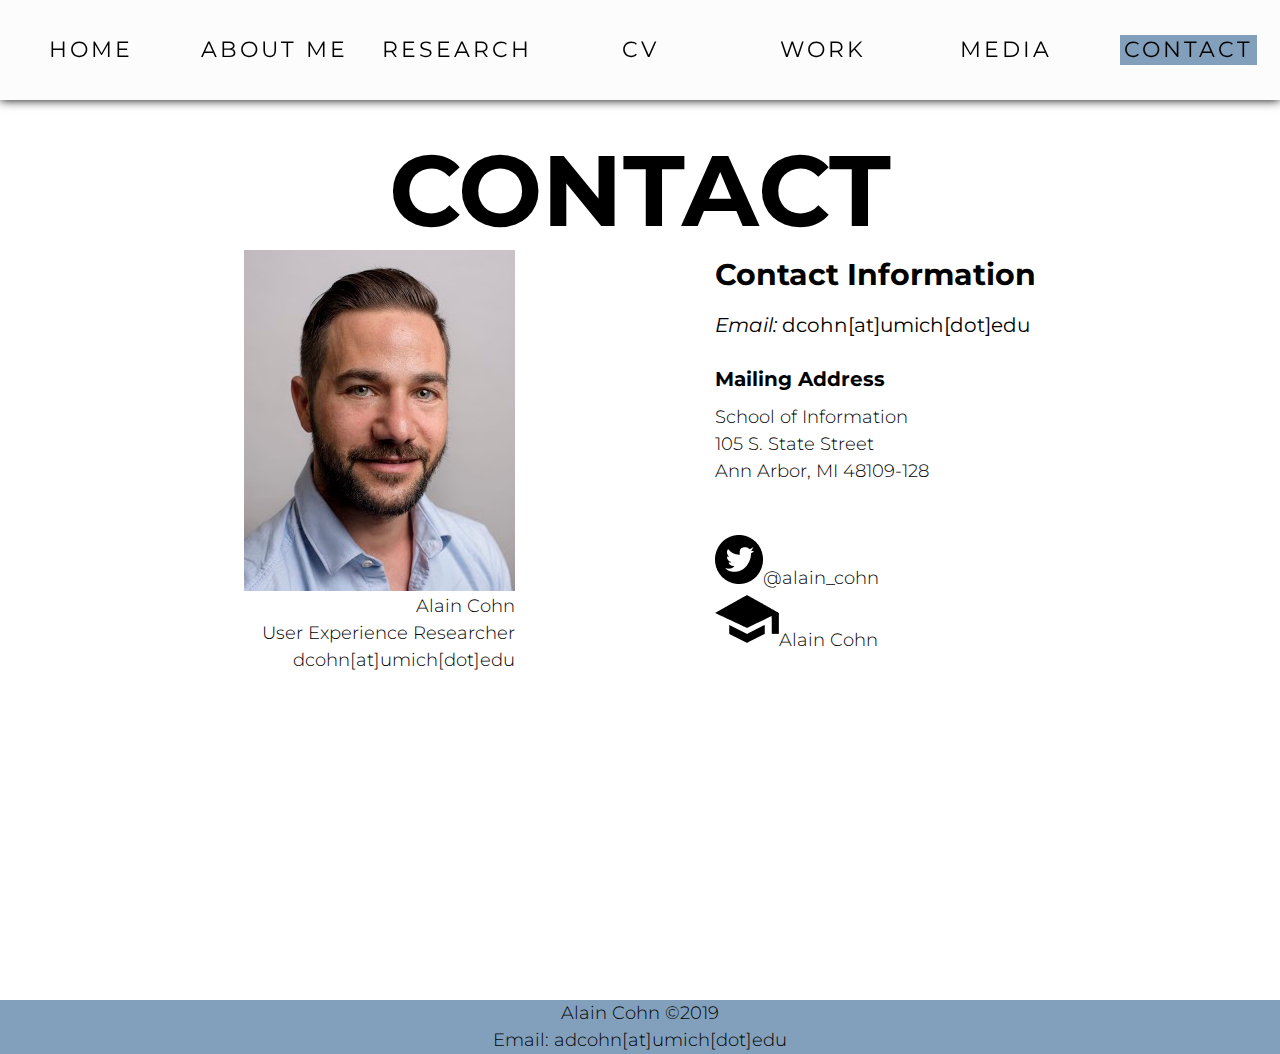
==== commit d7b7ba42: "stray div and li w3 validator fix" ====
--- a/contact.html
+++ b/contact.html
@@ -41,7 +41,7 @@
             
               <ul class="nav-links">
                 <li class="no-mobile">
-                  <a class="hvr-fade"  href="index.html"
+                  <a class="hvr-fade "  href="index.html"
                     >Home</a
                   >
                 </li>
@@ -49,7 +49,7 @@
                   <a class=" zero-opacity" href="index.html">Home</a>
                 </li>
                 <li class="no-desktop">
-                  <a class=" close hvr-fade" href="index.html">Home</a>
+                  <a class=" close hvr-fade " href="index.html">Home</a>
                 </li>
                 <li><a class="close1 hvr-fade" href="index.html#about">About Me</a></li>
                 <li><a class="close1 hvr-fade" href="research.html">Research</a></li>
@@ -59,16 +59,17 @@
                 </li>
                 <li>
                   <a class="close3 hvr-fade" href="media.html">Media</a>
+                </li>
                   <li>
                     <a class="close3 hvr-fade active-page" href="contact.html">Contact</a>
                   </li>
-                </li>
+               
                 <li class="no-desktop">
-                  <a class=" zero-opacity" href="#banner">Home</a>
+                  <a class=" zero-opacity" href="index.html">Home</a>
                 </li>
                 <li class="desktop-icons desktop-none">
                   <div class="icons">
-                    
+                   
                   </div>
                 </li>
               </ul>
@@ -81,7 +82,6 @@
             </nav>
           </div>
         </div>
-
         <div class="large-web-banner full-height">
                 
                   <div class="no-grid">
@@ -134,8 +134,7 @@
            
           </div>
         </div>
-      </div>
-    </div>
+      
 
     <script src="https://ajax.googleapis.com/ajax/libs/jquery/3.3.1/jquery.min.js"></script>
     <script type="text/javascript" src="scripts.js"></script>
--- a/style.css
+++ b/style.css
@@ -77,7 +77,7 @@
     --main-black:#000000;
     --main-font-dark-grey: #4d4d4d; 
     --main-footer-bg-color: #141414;
-    --main-color-1: #91D9E9;
+    --main-color-1: #82A0BC;
     --main-color-2: #FBFF28;
     --main-color-3: #E25D47;
     --main-font-family:  'Montserrat', sans-serif;
@@ -325,14 +325,16 @@
     
 }
 .secondcol{
-    grid-column-start:3;
-    grid-row-start:3;
+    grid-column-start:2;
+    grid-row-start:1;
+    grid-row-end:3;
     text-align:center;
   
 }
 .firstcol{
     grid-column-start:1;
-    grid-row-start:3;
+   
+    grid-row-start:1;
     text-align:center;
     list-style:none;
 }
@@ -343,6 +345,7 @@
 .alainmaintextwork{
     text-align:Center;
     margin-top:auto;
+    padding-top:3rem;
     margin-bottom:auto;
     grid-row-start:1;
     grid-column-start:2;
@@ -942,7 +945,14 @@
 
     }
  
-    
+    .full-width-grid{
+        display:grid;
+        grid-column-start:1;
+        grid-row-start:1;
+        grid-row-end:3;
+        grid-column-end:4;
+        grid-template-columns:1fr 1fr;
+    }
    
     .nav-links li{
         opacity: 1;
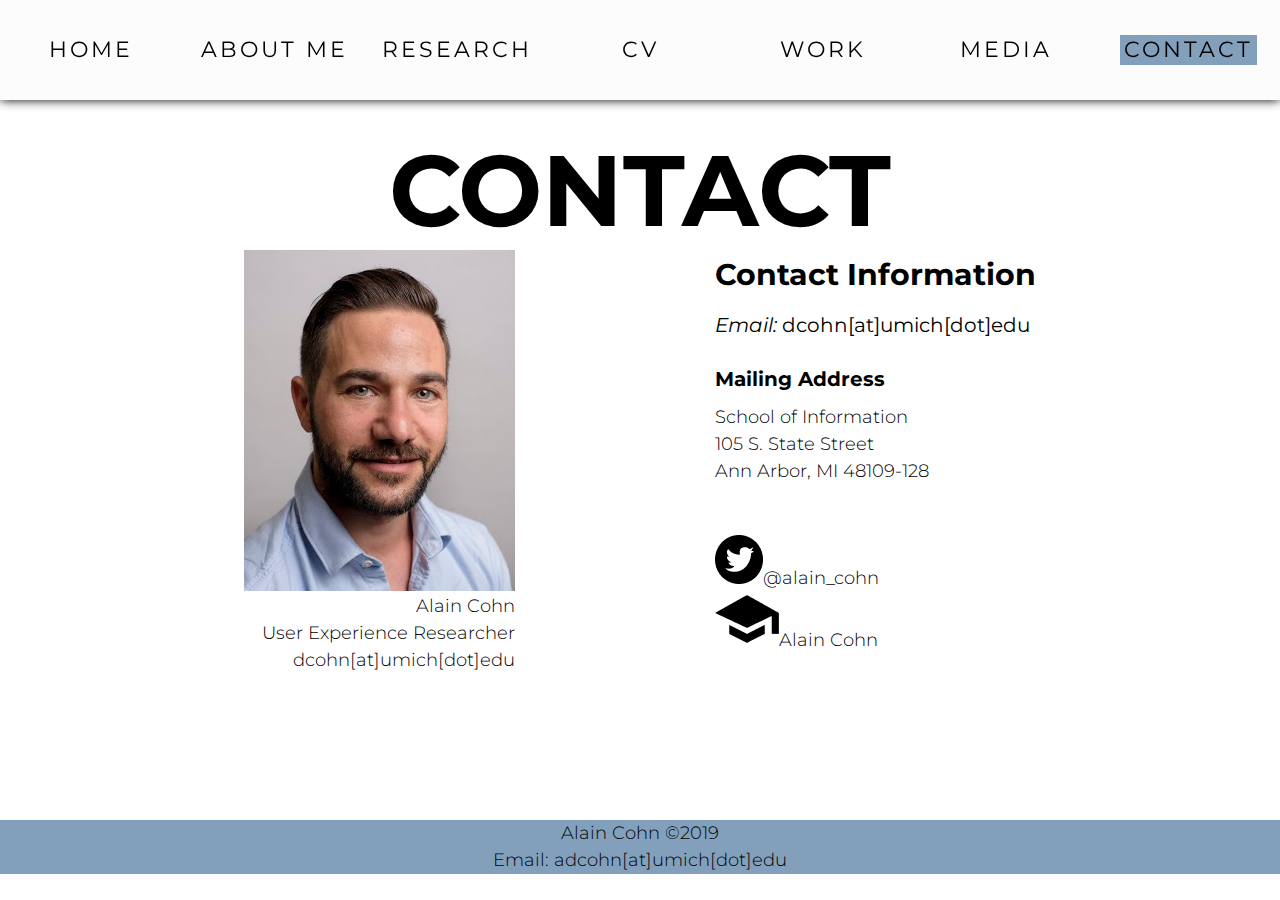
==== commit 3cfdb567: "fixed footer positioning" ====
--- a/contact.html
+++ b/contact.html
@@ -32,6 +32,7 @@
   </head>
 
   <body>
+      <a class="skip-main" href="#maincontent" >Skip to main content</a>
     <div id="page-container">
       <div id="content-wrap">
         <div class="desktop-nav">
@@ -82,9 +83,9 @@
             </nav>
           </div>
         </div>
-        <div class="large-web-banner full-height">
+        <div class="large-web-banner ">
                 
-                  <div class="no-grid">
+                  <div id="maincontent" class="no-grid">
                         <h1 class = "alainmaintextwork main-text black">Contact</h1>
                         <div class="innergrid-contact">
                             <div class="contact-logistics">
--- a/style.css
+++ b/style.css
@@ -13,6 +13,37 @@
     box-sizing:border-box; 
     scroll-behavior:smooth;
 }
+a.skip-main {
+    color: white;
+    background-color:black;
+    left:-999rem;
+    position:absolute;
+    top:auto;
+    font-size:3rem;
+    width: 30%;
+    height:auto;
+    overflow:hidden;
+    z-index:999;
+    margin: 10px 35%;
+    padding:5px;
+    border-radius: 15px;
+    border:4px solid yellow;
+    text-align:center;
+  }
+  .relative{
+      position:relative;
+  }
+  a.skip-main:focus, a.skip-main:active {
+    
+    left: auto;
+    top: auto;
+    
+    height: auto;
+    overflow:auto;
+    
+   
+    z-index:999;
+  }
 html{
     font-size: 62.5%;
     font-family: var(--main-font-family);
@@ -34,7 +65,7 @@
   background-color:white;
   
     overflow-x: hidden;
-    overflow-y:hidden;
+    
     height:100%;
     margin:0;
     padding:0;
@@ -542,30 +573,39 @@
     }
 
     .articles{
+        margin-top: 20px;
+        padding-bottom: 10px;
+        margin-bottom: 30px;
         display: block;
-        width: 95vw; 
+        width: 100vw; 
         background: var(--main-color-1);
     }
 
     .articles2{
+        padding-bottom: 10px;
+        margin-bottom: 30px;
         display: block;
-        width: 95vw; 
+        width: 100vw; 
         background: var(--main-color-1);
     }
 
     .articles3{
+        padding-bottom: 10px;
+        margin-bottom: 30px;
         display: block;
-        width: 95vw; 
+        width: 100vw; 
         background: var(--main-color-1);
     }
 
     .podcasts{
+        margin-bottom: 20px;
         display: inline-block;
-        width: 95vw; 
+        width: 100vw; 
         background: var(--main-color-1);
     }
 
     .medialinks li{
+        list-style-type: none;
         text-align: left;
         margin: 10px 10px;
     }
@@ -583,7 +623,7 @@
     .youtubevideo{
         border: 10px solid var(--main-color-1);
         height: 50vh;
-        width: 95vw;
+        width: 100vw;
     }
     .iframe-container{ /* cv */
         display: none;
@@ -758,6 +798,7 @@
         justify-content:center;
     }
     .medialinks li{
+        list-style-type: none;
         text-align: left;
         margin: 10px 20px;
     }
